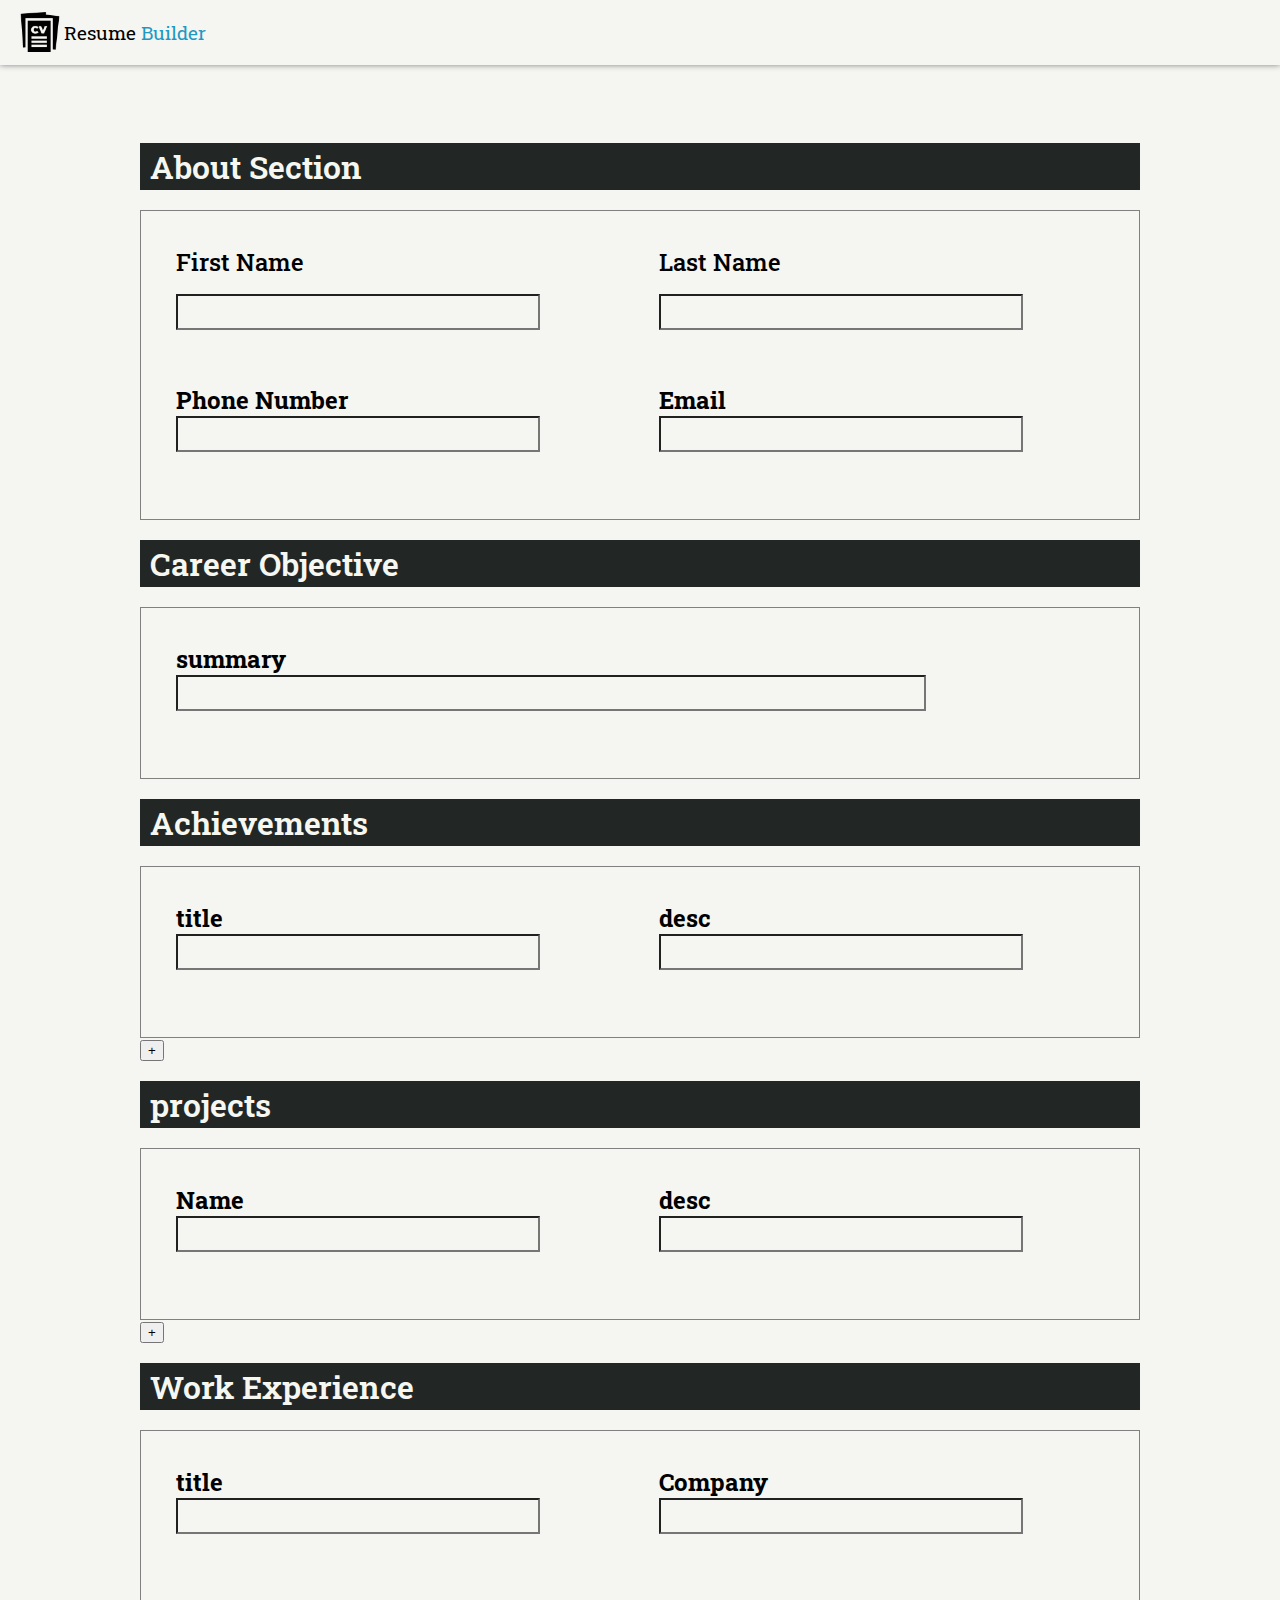
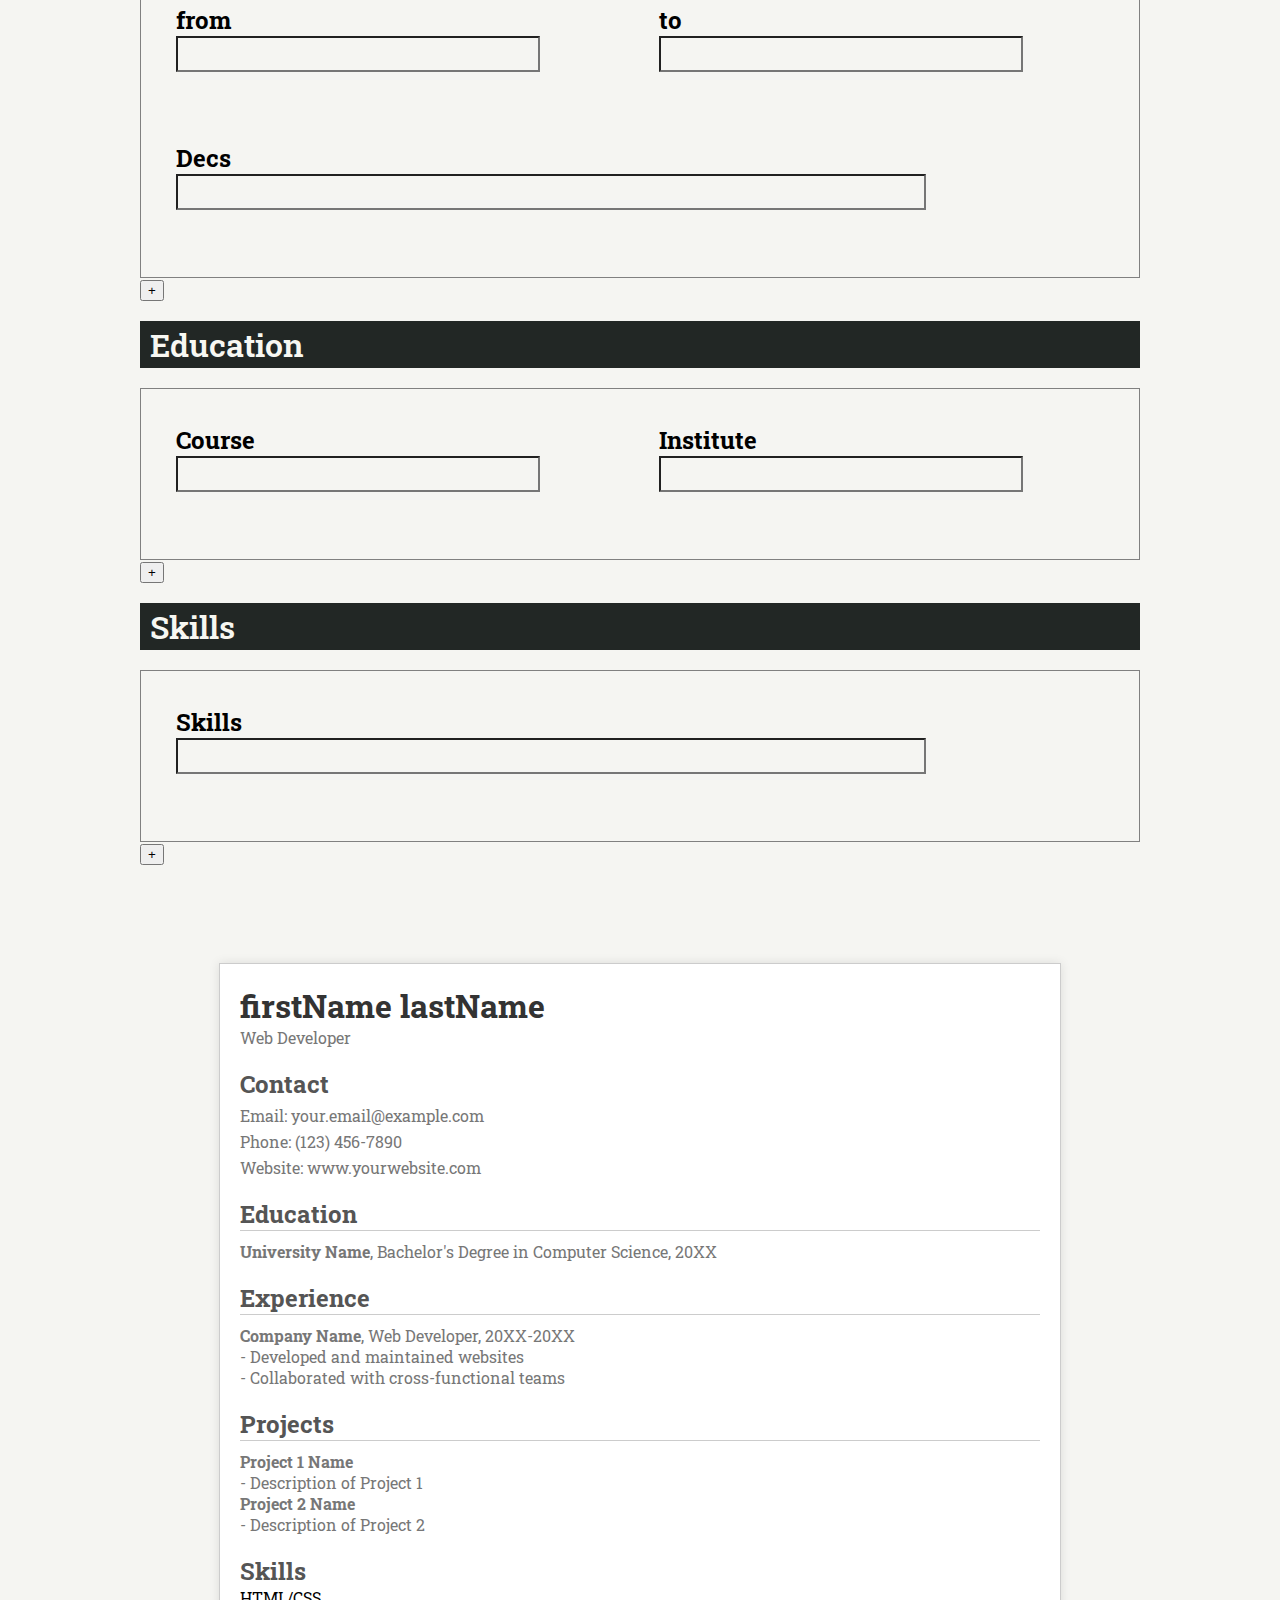
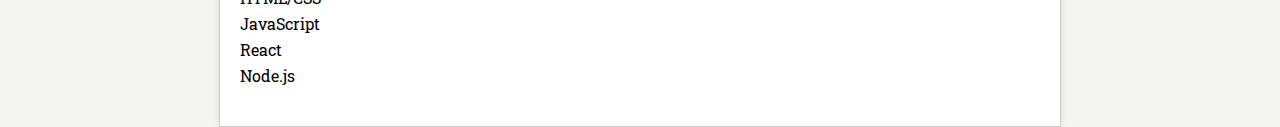
==== resume.html @ f9812f47 "Uploading Initial Files" ====
<!DOCTYPE html>
<html lang="en">
<head>
    <meta charset="UTF-8">
    <meta name="viewport" content="width=device-width, initial-scale=1.0">
    <link rel="stylesheet" href="assets/resume.css">
    <link href='https://fonts.googleapis.com/css?family=Roboto Slab' rel='stylesheet'>
    <title>Resume</title>
</head>
<body>
    <header>
        <div id = "logo">
            <img src="assets/images/logoIcon.png" alt="">
            <div> Resume <span> Builder </span></div>
        </div>
    </header>
    
    <div class="empty"></div>

    <div class = "sectionHolder">
        <!-- About -->
        <div class = "section about">
            <h1 class = "titles">About Section</h1>
            <div class="container">
                <div class="column2">
                    <div class="inputBlock"> 
                        <label for = "firstName">First Name</label>
                        <input id = "firstName" type = "text" onkeyup="generateCV()">
                    </div>
                    <div class="inputBlock">
                        <label for = "lastName">Last Name</label>
                        <input id = "lastName" type = "text" onkeyup="generateCV()">
                    </div>
                </div>
                <div class="column2">
                    <div class="inputBlock"> 
                        <h2>Phone Number</h2>
                        <input type = "text">
                    </div>
                    <div class="inputBlock">
                        <h2>Email</h2>
                        <input type = "text">
                    </div>
                </div>
            </div>
        </div>

        <!-- Summary -->
        <div class = "section">
            <h1 class = "titles">Career Objective</h1>
            <div class="container">
                <div class = "objective">
                    <div class="column1">
                        <div class="inputBlock"> 
                            <h2>summary</h2>
                            <input type = "text">
                        </div>
                    </div>
                </div>
            </div>
        </div>

        <!-- achievemnets -->
        <div class = "section">
            <h1 class = "titles">Achievements</h1>
            <div class="container">
                <div class = "acheivment">
                    <button class = ".removeBtn" onclick="this.parentElement.remove()">remove</button>
                    <div class = "column2"> 
                        <div class="inputBlock"> 
                            <h2>title</h2>
                            <input type = "text">
                        </div>
                        <div class="inputBlock">
                            <h2>desc</h2>
                            <input type = "text">
                        </div>
                    </div>
                </div>
            </div>
            <button type="button" class = "addNew" onclick = "addDiv(this)">+</button>
        </div>

        <!-- Projects -->
        <div class = "section">
            <h1 class = "titles">projects</h1>
            <div class="container">
                <div class = "project">
                    <button class = ".removeBtn" onclick="this.parentElement.remove()">remove</button>
                    <div class = "column2"> 
                        <div class="inputBlock"> 
                            <h2>Name</h2>
                            <input type = "text">
                        </div>
                        <div class="inputBlock">
                            <h2>desc</h2>
                            <input type = "text">
                        </div>
                    </div>
                </div>
            </div>
            <button type="button" class = "addNew" onclick = "addDiv(this)">+</button>
        </div>
        
        <!-- work XP -->
        <div class = "section">
            <h1 class = "titles">Work Experience</h1>
            <div class="container">
                <div class = "workExp">
                    <button class = ".removeBtn" onclick="this.parentElement.remove()">remove</button>
                    <div class="column2">
                        <div class="inputBlock"> 
                            <h2>title</h2>
                            <input type = "text">
                        </div>
                        <div class="inputBlock">
                            <h2>Company</h2>
                            <input type = "text">
                        </div>
                    </div>
                    <div class="column2">
                        <div class="inputBlock"> 
                            <h2>from</h2>
                            <input type = "text">
                        </div>
                        <div class="inputBlock">
                            <h2>to</h2>
                            <input type = "text">
                        </div>
                    </div>
                    <div class="column1">
                        <div class="inputBlock">
                            <h2>Decs</h2>
                            <input type = "text">
                        </div>
                    </div>
                </div>
            </div>
            <button type="button" class = "addNew" onclick = "addDiv(this)">+</button>
        </div>
        
        <!-- edu -->
        <div class = "section">
            <h1 class = "titles">Education</h1>
            <div class="container">
                <div class = "education">
                    <button class = ".removeBtn" onclick="this.parentElement.remove()">remove</button>
                    <div class="column2">
                        <div class="inputBlock"> 
                            <h2>Course</h2>
                            <input type = "text">
                        </div>
                        <div class="inputBlock">
                            <h2>Institute</h2>
                            <input type = "text">
                        </div>
                    </div>
                </div>
            </div>
            <button type="button" class = "addNew" onclick = "addDiv(this)">+</button>
        </div>

        <!-- Skills -->
        <div class = "section">
            <h1 class = "titles">Skills</h1>
            <div class="container">
                <div class = "skill">
                    <button class = ".removeBtn" onclick="this.parentElement.remove()">remove</button>
                    <div class="column1">
                        <div class="inputBlock"> 
                            <h2>Skills</h2>
                            <input type = "text">
                        </div>
                    </div>
                </div>
            </div>
            <button type="button" class = "addNew" onclick = "addDiv()">+</button>
        </div>

    </div>

    <div class="empty"></div>
    
    <div class = "cv">
        <div class="container">
            <h1 id = "name">firstName lastName</h1>
            <p>Web Developer</p>
            
            <div class="contact">
                <h2>Contact</h2>
                <p>Email: your.email@example.com</p>
                <p>Phone: (123) 456-7890</p>
                <p>Website: www.yourwebsite.com</p>
            </div>
            
            <div class="education">
                <h2>Education</h2>
                <p><strong>University Name</strong>, Bachelor's Degree in Computer Science, 20XX</p>
            </div>

            <div class="experience">
                <h2>Experience</h2>
                <p><strong>Company Name</strong>, Web Developer, 20XX-20XX</p>
                <p> - Developed and maintained websites</p>
                <p> - Collaborated with cross-functional teams</p>
            </div>

            <div class="projects">
                <h2>Projects</h2>
                <p><strong>Project 1 Name</strong></p>
                <p> - Description of Project 1</p>
                <p><strong>Project 2 Name</strong></p>
                <p> - Description of Project 2</p>
            </div>

            <div class="skills">
                <h2>Skills</h2>
                <ul>
                    <li>HTML/CSS</li>
                    <li>JavaScript</li>
                    <li>React</li>
                    <li>Node.js</li>
                </ul>
            </div>
        </div>
    </div>

    <script src="assets/app.js"></script>
</body> 
</html>
---- assets/resume.css ----
/* #FBF7F4 */
/* #222725 */
/* #E8998D */
/* #EED2CC */

body{
    background-color: #f5f5f2;
}

p, img, div, ul ,h1,h2, h3,li, body{
    padding: 0;
    margin: 0;
    font-family: 'Roboto Slab', sans-serif;
}

img {
    width: 100%;
    display: block;
    box-sizing: border-box;
}

/* header */
header{
    padding-bottom: 20px ;
    width: 100%;
    box-shadow: grey 0px 0px 6px;
}

#logo{
    display: inline;
    width: 200px;
    margin-left: 20px;
}

#logo > img {
    position: relative;
    top: 12px;
}

#logo div{
    display: inline;
    padding-top: 7px;
    font-size: 1.2rem;
    font-weight: 400;
}

#logo img {
    display: inline;
    width: 40px;
    height: 40px;
}

#logo div span{
    color: #1d99c3;
}


.empty{
    height: 75px;
}

.sectionHolder{
    max-width: 1000px;
    margin: 0 auto;
    padding: 3px;
}

.titles{
    padding: 2px;
    padding-left:10px;
    margin-bottom: 20px;
    background-color: #222725;
    color: #f7f7f2;
    font-weight: 600;
}

.section{
    margin-bottom: 20px;
}

.container{
    margin-top: 5px;
    padding: 1rem;
    border: solid grey 1px;
}

label{
    display: block;
    font-size: 1.5rem;
    font-weight: 500;
}

.container>div:first-of-type > button{
    display: none;
}

.column1, .column2 {
    display: flex;
    flex-wrap: wrap;
    justify-content: space-evenly;
}

.inputBlock {
    flex-grow: 1;
    margin: 3px;
    padding: 1rem;
    height: 100px;
}
.inputBlock > label{
    padding-bottom: 1rem;
}

.inputBlock > input {
    background-color: inherit;
    font-size: 1.2rem;
    width: 80%;
    height: 30px;
}

.column1 > .inputBlock{
    width: 500px;
}

.column2 > .inputBlock {
    width: 300px;
}

.btn{
    margin: 12px;
}

.cv body {
    font-family: Arial, sans-serif;
    margin: 0;
    padding: 0;
    background-color: #f2f2f2;
}

.cv .container {
    max-width: 800px;
    margin: 0 auto;
    background-color: #fff;
    padding: 20px;
    border: 1px solid #ccc;
    box-shadow: 0 0 10px rgba(0, 0, 0, 0.1);
}

.cv h1 {
    color: #333;
}

.cv h2 {
    color: #555;
}

.cv p {
    color: #777;
}

.cv .contact {
    margin-top: 20px;
}

.cv .contact p {
    margin: 5px 0;
}

.cv .education, .experience, .projects {
    margin: 20px 0;
}

.cv .education h2, .experience h2, .projects h2 {
    border-bottom: 1px solid #ccc;
    margin-bottom: 10px;
}

.cv .skills {
    margin: 20px 0;
}

.cv .skills ul {
    list-style: none;
    padding: 0;
}

.cv .skills li {
    margin-bottom: 5px;
}
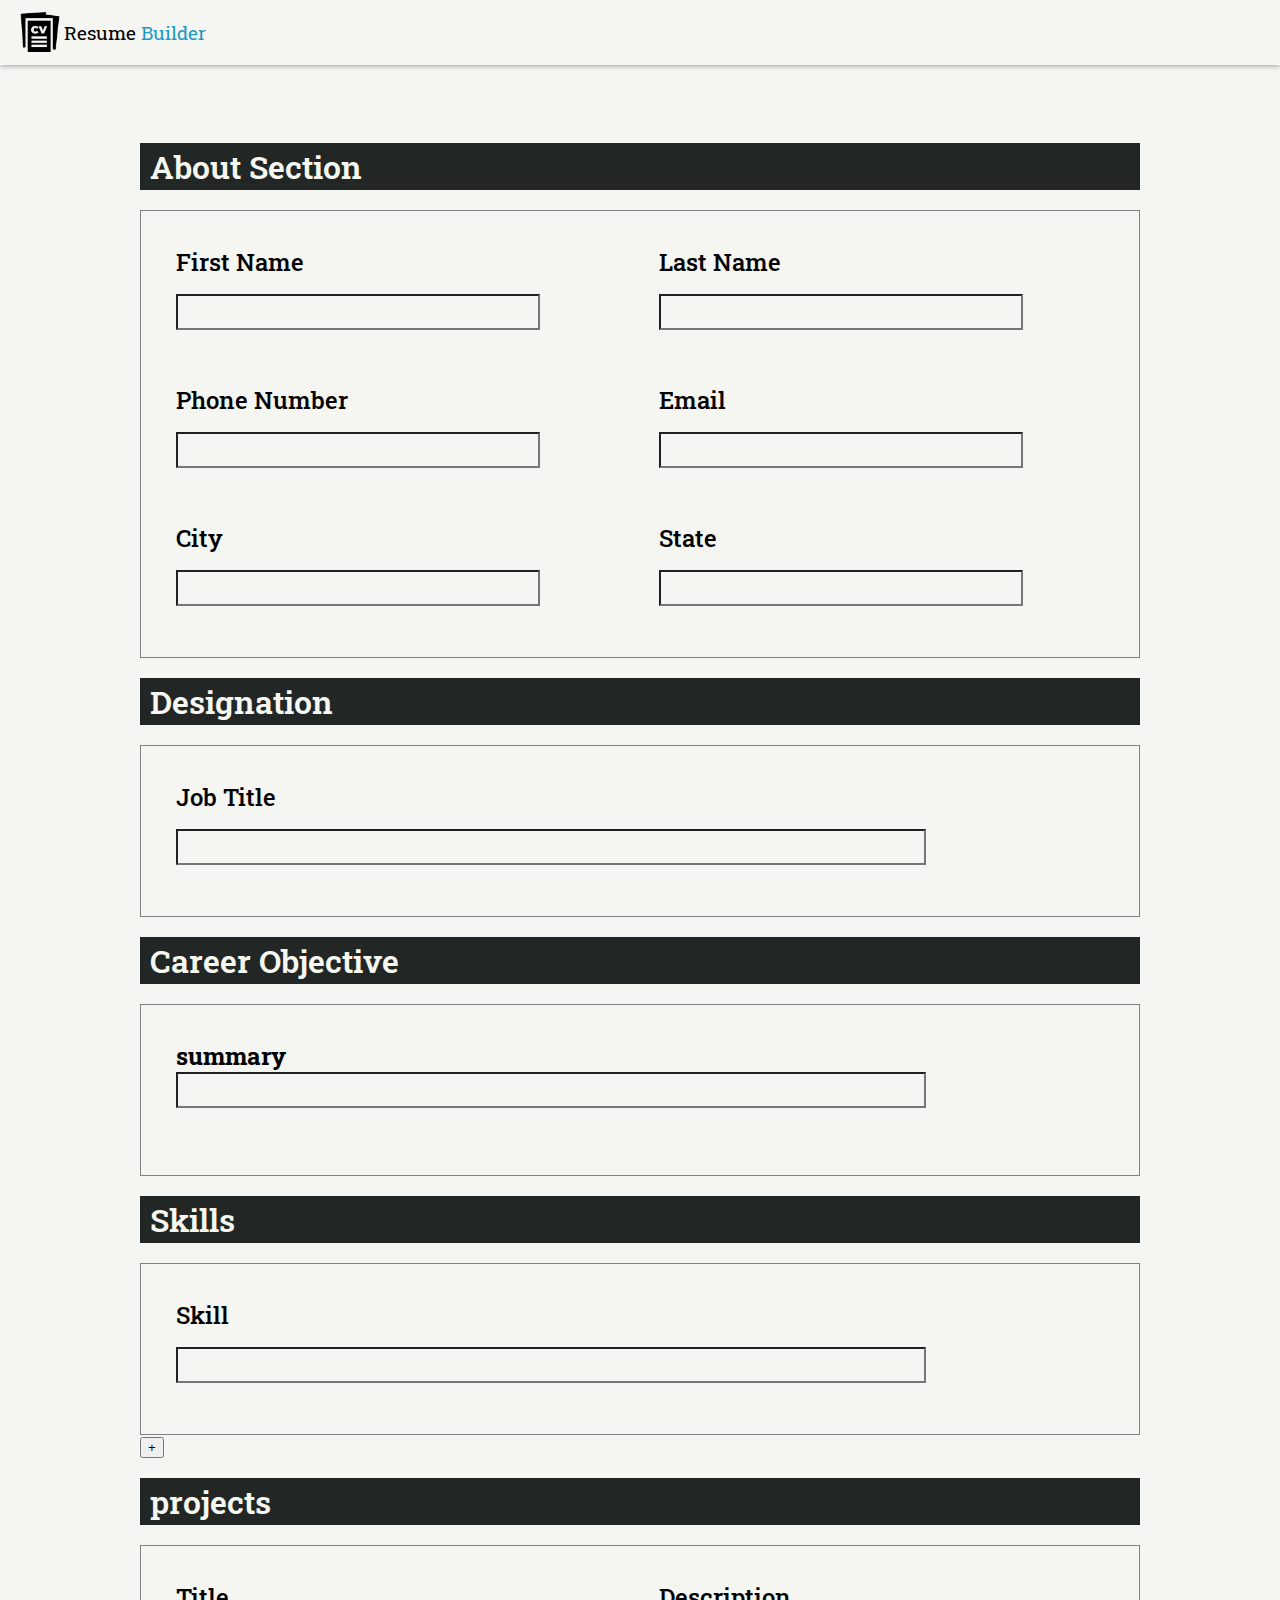
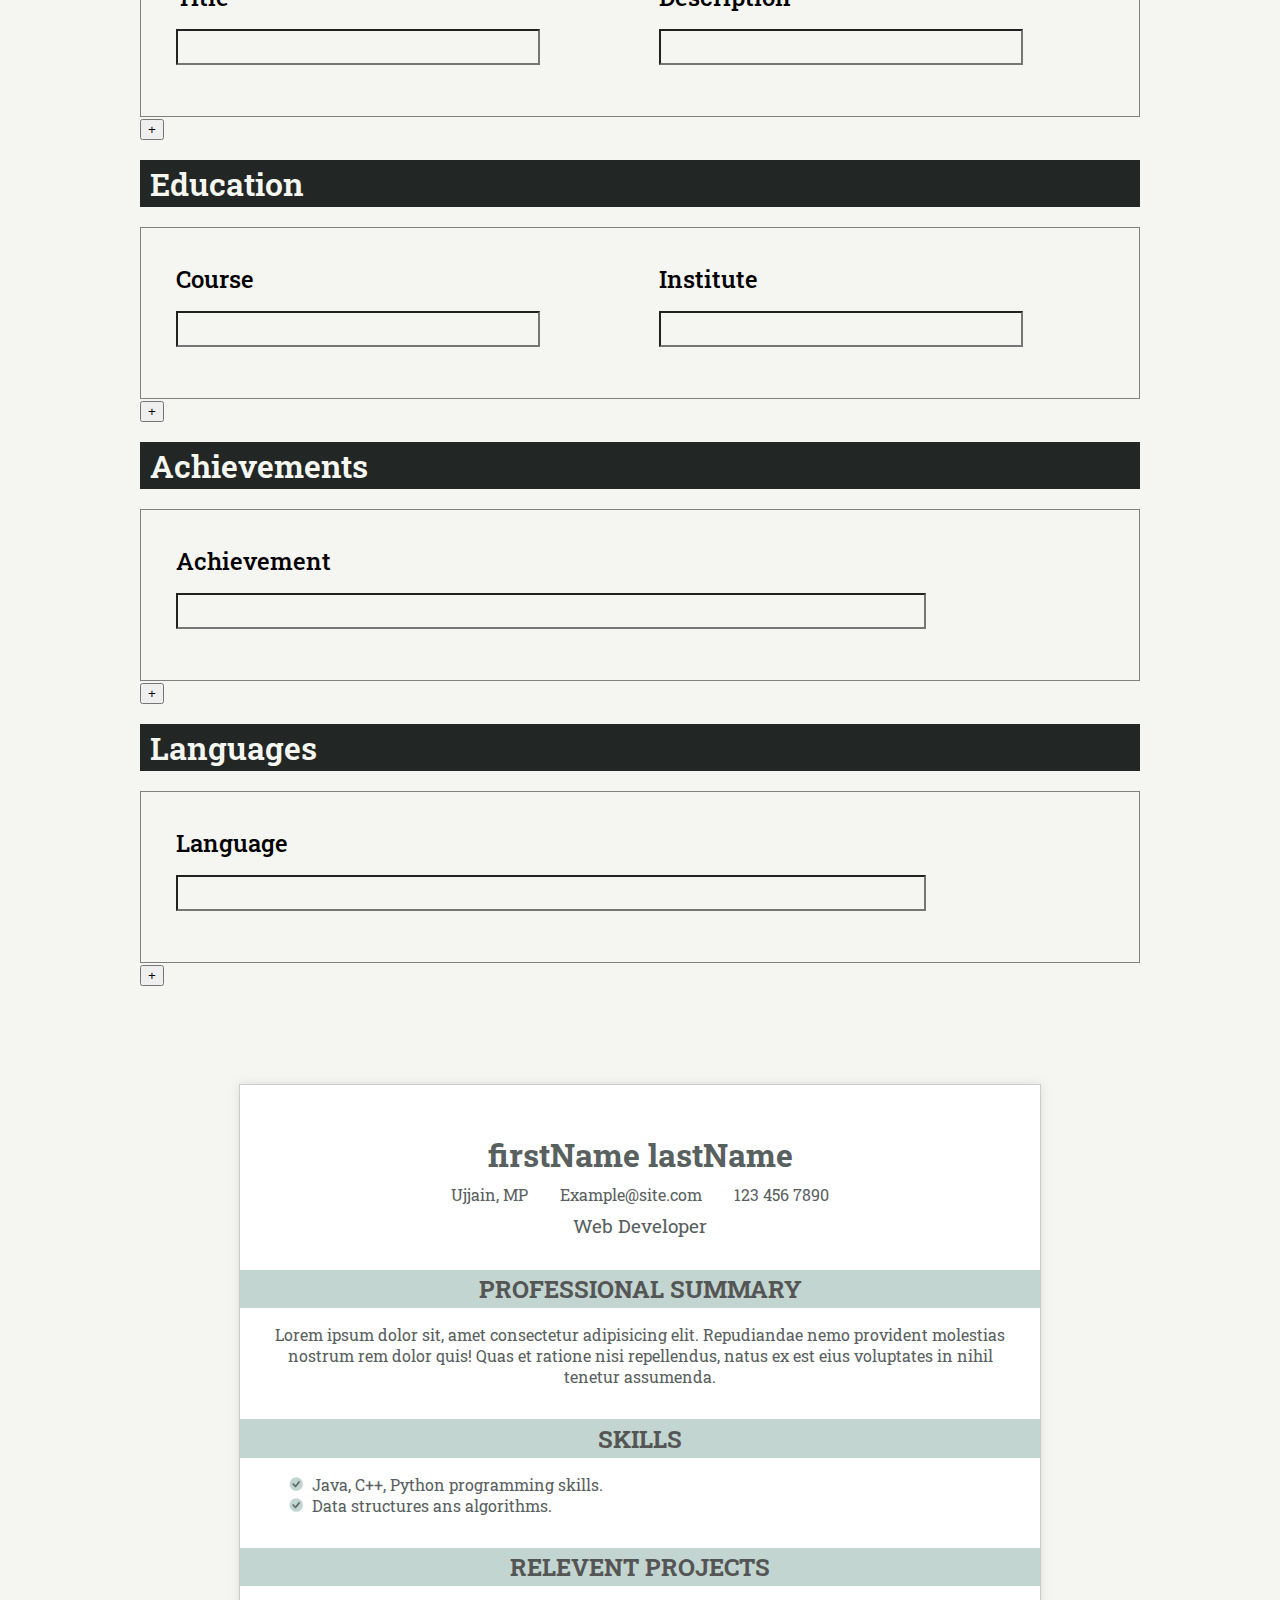
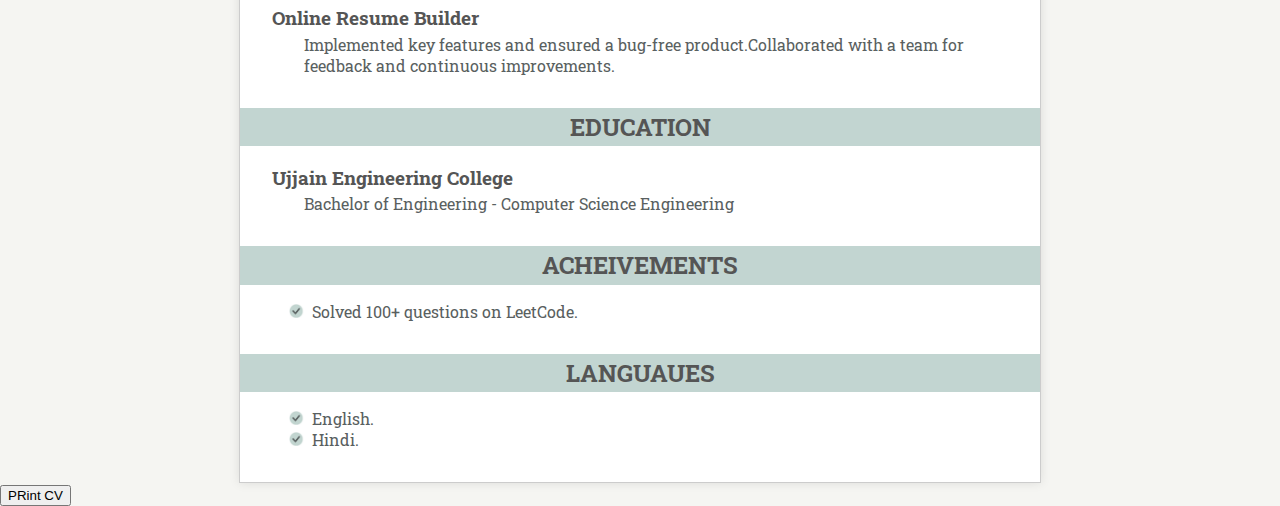
==== commit bbc974f7: "CSS is Almost There, JS needs work still" ====
--- a/resume.html
+++ b/resume.html
@@ -24,22 +24,47 @@
             <div class="container">
                 <div class="column2">
                     <div class="inputBlock"> 
-                        <label for = "firstName">First Name</label>
+                        <label for = "firstName">First&nbsp;Name</label>
                         <input id = "firstName" type = "text" onkeyup="generateCV()">
                     </div>
                     <div class="inputBlock">
-                        <label for = "lastName">Last Name</label>
+                        <label for = "lastName">Last&nbsp;Name</label>
                         <input id = "lastName" type = "text" onkeyup="generateCV()">
                     </div>
                 </div>
                 <div class="column2">
                     <div class="inputBlock"> 
-                        <h2>Phone Number</h2>
-                        <input type = "text">
+                        <label for = "phone">Phone&nbsp;Number</label>
+                        <input id = "phone" type = "text" onkeyup="generateCV()">
                     </div>
                     <div class="inputBlock">
-                        <h2>Email</h2>
-                        <input type = "text">
+                        <label for = "email">Email</label>
+                        <input id = "email" type = "email" onkeyup="generateCV()">
+                    </div>
+                </div>
+                <div class="column2">
+                    <div class="inputBlock"> 
+                        <label for = "city">City</label>
+                        <input id = "city" type = "text" onkeyup="generateCV()">
+                    </div>
+                    <div class="inputBlock">
+                        <label for = "state">State</label>
+                        <input id = "state" type = "text" onkeyup="generateCV()">
+                    </div>
+                </div>
+            </div>
+        </div>
+
+        <!-- Designation -->
+        <div class = "section">
+            <h1 class = "titles">Designation</h1>
+            <div class="container">
+                <div class = "desgination">
+                    <div class="column1">
+                        <div class="inputBlock"> 
+                            <label for = "designation">Job&nbsp;Title</label>
+                            <input id = "designation" type = "text" onkeyup="generateCV()">
+                        </div>
                     </div>
                 </div>
             </div>
@@ -60,170 +85,234 @@
             </div>
         </div>
 
+        <!-- Skills -->
+        <div class = "section">
+            <h1 class = "titles">Skills</h1>
+            <div class="container">
+                <div class = "skill">
+                    <button class = ".removeBtn" onclick="this.parentElement.remove()">remove</button>
+                    <div class="column1">
+                        <div class="inputBlock">  
+                            <label>Skill</label>
+                            <input class = "achDesc" type = "text" onkeyup="generateCV()">
+                        </div>
+                    </div>
+                </div>
+            </div>
+            <button type="button" class = "addNew" onclick = "addDiv(this)">+</button>
+        </div>
+
+        <!-- Projects -->
+        <div class = "section">
+            <h1 class = "titles">projects</h1>
+            <div class="container">
+                <div class = "project">
+                    <button class = ".removeBtn" onclick="this.parentElement.remove()">remove</button>
+                    <div class = "column2"> 
+                        <div class="inputBlock"> 
+                            <label>Title</label>
+                            <input class = "achDesc" type = "text" onkeyup="generateCV()">
+                        </div>
+                        <div class="inputBlock"> 
+                            <label>Description</label>
+                            <input class = "achDesc" type = "text" onkeyup="generateCV()">
+                        </div>
+                    </div>
+                </div>
+            </div>
+            <button type="button" class = "addNew" onclick = "addDiv(this)">+</button>
+        </div>
+
+         <!-- edu -->
+         <div class = "section">
+            <h1 class = "titles">Education</h1>
+            <div class="container">
+                <div class = "education">
+                    <button class = ".removeBtn" onclick="this.parentElement.remove()">remove</button>
+                    <div class="column2">
+                        <div class="inputBlock"> 
+                            <label>Course</label>
+                            <input class = "achDesc" type = "text" onkeyup="generateCV()">
+                        </div>
+                        <div class="inputBlock"> 
+                            <label>Institute</label>
+                            <input class = "achDesc" type = "text" onkeyup="generateCV()">
+                        </div>
+                    </div>
+                </div>
+            </div>
+            <button type="button" class = "addNew" onclick = "addDiv(this)">+</button>
+        </div>
+
         <!-- achievemnets -->
         <div class = "section">
             <h1 class = "titles">Achievements</h1>
             <div class="container">
                 <div class = "acheivment">
                     <button class = ".removeBtn" onclick="this.parentElement.remove()">remove</button>
+                    <div class = "column1"> 
+                        <div class="inputBlock"> 
+                            <label>Achievement</label>
+                            <input class = "achTitle" type = "text" onkeyup="generateCV()">
+                        </div>
+                    </div>
+                </div>
+            </div>
+            <button type="button" class = "addNew" onclick = "addDiv(this)">+</button>
+        </div>
+
+        <!-- achievemnets -->
+        <div class = "section">
+            <h1 class = "titles">Languages</h1>
+            <div class="container">
+                <div class = "acheivment">
+                    <button class = ".removeBtn" onclick="this.parentElement.remove()">remove</button>
+                    <div class = "column1"> 
+                        <div class="inputBlock"> 
+                            <label>Language</label>
+                            <input class = "achTitle" type = "text" onkeyup="generateCV()">
+                        </div>
+                    </div>
+                </div>
+            </div>
+            <button type="button" class = "addNew" onclick = "addDiv(this)">+</button>
+        </div>
+
+        <!-- achievemnets -->
+        <!-- <div class = "section">
+            <h1 class = "titles">Achievements</h1>
+            <div class="container">
+                <div class = "acheivment">
+                    <button class = ".removeBtn" onclick="this.parentElement.remove()">remove</button>
                     <div class = "column2"> 
                         <div class="inputBlock"> 
-                            <h2>title</h2>
-                            <input type = "text">
-                        </div>
-                        <div class="inputBlock">
-                            <h2>desc</h2>
-                            <input type = "text">
-                        </div>
-                    </div>
-                </div>
-            </div>
-            <button type="button" class = "addNew" onclick = "addDiv(this)">+</button>
-        </div>
-
-        <!-- Projects -->
-        <div class = "section">
-            <h1 class = "titles">projects</h1>
-            <div class="container">
-                <div class = "project">
-                    <button class = ".removeBtn" onclick="this.parentElement.remove()">remove</button>
-                    <div class = "column2"> 
-                        <div class="inputBlock"> 
-                            <h2>Name</h2>
-                            <input type = "text">
-                        </div>
-                        <div class="inputBlock">
-                            <h2>desc</h2>
-                            <input type = "text">
-                        </div>
-                    </div>
-                </div>
-            </div>
-            <button type="button" class = "addNew" onclick = "addDiv(this)">+</button>
-        </div>
-        
+                            <label>Tilte</label>
+                            <input class = "achTitle" type = "text" onkeyup="generateCV()">
+                        </div>
+                        <div class="inputBlock"> 
+                            <label>Description</label>
+                            <input class = "achDesc" type = "text" onkeyup="generateCV()">
+                        </div>
+                    </div>
+                </div>
+            </div>
+            <button type="button" class = "addNew" onclick = "addDiv(this)">+</button>
+        </div> -->
+
         <!-- work XP -->
-        <div class = "section">
+        <!-- <div class = "section">
             <h1 class = "titles">Work Experience</h1>
             <div class="container">
                 <div class = "workExp">
                     <button class = ".removeBtn" onclick="this.parentElement.remove()">remove</button>
                     <div class="column2">
                         <div class="inputBlock"> 
-                            <h2>title</h2>
-                            <input type = "text">
-                        </div>
-                        <div class="inputBlock">
-                            <h2>Company</h2>
-                            <input type = "text">
+                            <label>Job&nbsp;Tilte</label>
+                            <input class = "achDesc" type = "text" onkeyup="generateCV()">
+                        </div>
+                        <div class="inputBlock"> 
+                            <label>Company</label>
+                            <input class = "achDesc" type = "text" onkeyup="generateCV()">
                         </div>
                     </div>
                     <div class="column2">
                         <div class="inputBlock"> 
-                            <h2>from</h2>
-                            <input type = "text">
-                        </div>
-                        <div class="inputBlock">
-                            <h2>to</h2>
-                            <input type = "text">
+                            <label>Start&nbsp;Date</label>
+                            <input class = "achDesc" type = "date" onkeyup="generateCV()">
+                        </div>
+                        <div class="inputBlock"> 
+                            <label>End&nbsp;Date</label>
+                            <input class = "achDesc" type = "date" onkeyup="generateCV()">
                         </div>
                     </div>
                     <div class="column1">
-                        <div class="inputBlock">
-                            <h2>Decs</h2>
-                            <input type = "text">
-                        </div>
-                    </div>
-                </div>
-            </div>
-            <button type="button" class = "addNew" onclick = "addDiv(this)">+</button>
-        </div>
-        
-        <!-- edu -->
-        <div class = "section">
-            <h1 class = "titles">Education</h1>
-            <div class="container">
-                <div class = "education">
-                    <button class = ".removeBtn" onclick="this.parentElement.remove()">remove</button>
-                    <div class="column2">
-                        <div class="inputBlock"> 
-                            <h2>Course</h2>
-                            <input type = "text">
-                        </div>
-                        <div class="inputBlock">
-                            <h2>Institute</h2>
-                            <input type = "text">
-                        </div>
-                    </div>
-                </div>
-            </div>
-            <button type="button" class = "addNew" onclick = "addDiv(this)">+</button>
-        </div>
-
-        <!-- Skills -->
-        <div class = "section">
-            <h1 class = "titles">Skills</h1>
-            <div class="container">
-                <div class = "skill">
-                    <button class = ".removeBtn" onclick="this.parentElement.remove()">remove</button>
-                    <div class="column1">
-                        <div class="inputBlock"> 
-                            <h2>Skills</h2>
-                            <input type = "text">
-                        </div>
-                    </div>
-                </div>
-            </div>
-            <button type="button" class = "addNew" onclick = "addDiv()">+</button>
-        </div>
-
+                        <div class="inputBlock"> 
+                            <label>Description</label>
+                            <input class = "achDesc" type = "text" onkeyup="generateCV()">
+                        </div>
+                    </div>
+                </div>
+            </div>
+            <button type="button" class = "addNew" onclick = "addDiv(this)">+</button>
+        </div> -->
     </div>
 
     <div class="empty"></div>
     
     <div class = "cv">
         <div class="container">
-            <h1 id = "name">firstName lastName</h1>
-            <p>Web Developer</p>
+            <div class = "block">
+                <div class="blockItem">
+                    <h1 id = "nameDisplay" class = "name">firstName lastName</h1>
+                    <div class = "contacts">
+                        <div class="info">
+                            <p id = "placeDisplay">Ujjain, MP</p>
+                        </div>
+                        <div class="info">
+                            <p id = "emailDisplay">Example@site.com</p>
+                       </div>
+                        <div class="info">
+                            <p id = "phoneDisplay">123 456 7890</p>
+                       </div>
+                    </div>
+                    <p class = "jobTitle">Web Developer</p>
+                </div>  
+            </div>
+
+            <div class = "block">
+                <h2> PROFESSIONAL SUMMARY </h2>
+                <div class = "blockItem">
+                    <p> Lorem ipsum dolor sit, amet consectetur adipisicing elit. Repudiandae nemo provident molestias nostrum rem dolor quis! Quas et ratione nisi repellendus, natus ex est eius voluptates in nihil tenetur assumenda.</p>
+                </div>
+            </div>
             
-            <div class="contact">
-                <h2>Contact</h2>
-                <p>Email: your.email@example.com</p>
-                <p>Phone: (123) 456-7890</p>
-                <p>Website: www.yourwebsite.com</p>
+            <div class = "block">
+                <h2> SKILLS </h2>
+                <div class = "blockItem">
+                    <ul>
+                        <li>Java, C++, Python programming skills.</li>
+                        <li>Data structures ans algorithms.</li>
+                    </ul>
+                </div>
             </div>
             
-            <div class="education">
-                <h2>Education</h2>
-                <p><strong>University Name</strong>, Bachelor's Degree in Computer Science, 20XX</p>
-            </div>
-
-            <div class="experience">
-                <h2>Experience</h2>
-                <p><strong>Company Name</strong>, Web Developer, 20XX-20XX</p>
-                <p> - Developed and maintained websites</p>
-                <p> - Collaborated with cross-functional teams</p>
-            </div>
-
-            <div class="projects">
-                <h2>Projects</h2>
-                <p><strong>Project 1 Name</strong></p>
-                <p> - Description of Project 1</p>
-                <p><strong>Project 2 Name</strong></p>
-                <p> - Description of Project 2</p>
-            </div>
-
-            <div class="skills">
-                <h2>Skills</h2>
-                <ul>
-                    <li>HTML/CSS</li>
-                    <li>JavaScript</li>
-                    <li>React</li>
-                    <li>Node.js</li>
-                </ul>
+            <div class = "block">
+                <h2> RELEVENT PROJECTS </h2>
+                <div class = "blockItem">
+                    <h3>Online Resume Builder</h3>
+                    <p class = "project">Implemented key features and ensured a bug-free product.Collaborated with a team for feedback and continuous improvements.</p>
+                </div>
+            </div>
+
+            <div class = "block">
+                <h2> EDUCATION </h2>
+                <div class = "blockItem">
+                    <h3>Ujjain Engineering College</h3>
+                    <p class = "project">Bachelor of Engineering - Computer Science Engineering</p>
+                </div>
+            </div>
+
+            <div class = "block">
+                <h2> ACHEIVEMENTS </h2>
+                <div class = "blockItem">
+                    <ul>
+                        <li>Solved 100+ questions on LeetCode.</li>
+                    </ul>
+                </div>
+            </div>
+            <div class = "block">
+                <h2> LANGUAUES </h2>
+                <div class = "blockItem">
+                    <ul>
+                        <li>English.</li>
+                        <li>Hindi.</li>
+                    </ul>                
+                </div>
             </div>
         </div>
     </div>
+
+    <button class = "printButton" onclick="printCV()"> PRint CV </button>
 
     <script src="assets/app.js"></script>
 </body> 
--- a/assets/resume.css
+++ b/assets/resume.css
@@ -129,60 +129,92 @@
     margin: 12px;
 }
 
-.cv body {
-    font-family: Arial, sans-serif;
-    margin: 0;
-    padding: 0;
-    background-color: #f2f2f2;
-}
-
+/* CV */
+.cv * {
+    background-color: #fff;
+    color: #596060;
+}
 .cv .container {
     max-width: 800px;
-    margin: 0 auto;
-    background-color: #fff;
-    padding: 20px;
+    margin: 0 auto; 
+    padding: 0;
+    padding-top: 2rem;
     border: 1px solid #ccc;
     box-shadow: 0 0 10px rgba(0, 0, 0, 0.1);
 }
 
-.cv h1 {
-    color: #333;
+.cv .blockItem{
+    padding:2rem;
+    padding-top: 1rem;
+    text-align: center;
+}
+
+.cv .jobTitle{
+    font-size: 1.2rem;
+    text-align: center;
 }
 
 .cv h2 {
+    background-color: #c2d5d1;
+    padding: 0.2rem 0rem;
     color: #555;
+    text-align: center;
 }
 
 .cv p {
-    color: #777;
-}
-
-.cv .contact {
-    margin-top: 20px;
-}
-
-.cv .contact p {
-    margin: 5px 0;
-}
-
-.cv .education, .experience, .projects {
-    margin: 20px 0;
-}
-
-.cv .education h2, .experience h2, .projects h2 {
-    border-bottom: 1px solid #ccc;
-    margin-bottom: 10px;
-}
-
-.cv .skills {
-    margin: 20px 0;
-}
-
-.cv .skills ul {
+    font-size: 1rem;
+    text-align: center;
+}
+
+.cv .contacts{
+    padding: 0.5rem 0rem;
+    display: flex;
+    justify-content: center;
+}
+
+.cv .contacts>.info{
+    padding: 0rem 1rem;
+    display: inline;
+}
+
+
+.cv ul {
+    padding-left: 1rem;
+    text-align: left;
+}
+
+.cv li{
     list-style: none;
-    padding: 0;
-}
-
-.cv .skills li {
-    margin-bottom: 5px;
+}
+
+.cv li::before {
+    content: "";
+    display: inline-block;
+    height: 14px;
+    width: 16px;
+    margin-right: 8px;
+    background-image: url(images/resumeListIcon1.png);
+    background-size: 1.05rem;
+}
+
+.cv h3{
+    padding: 0.2rem 0rem;
+    color: #555;
+    text-align: left;
+}
+.cv .project{
+    text-align: left;
+    padding-left: 2rem;
+}
+
+@media print{
+    .sectionHolder, header, .empty, .printButton{
+        display:none;
+    }
+    .cv .container {
+        position: absolute;
+        width: 100%;
+        height: 100%;
+        border: none;
+    }
 }